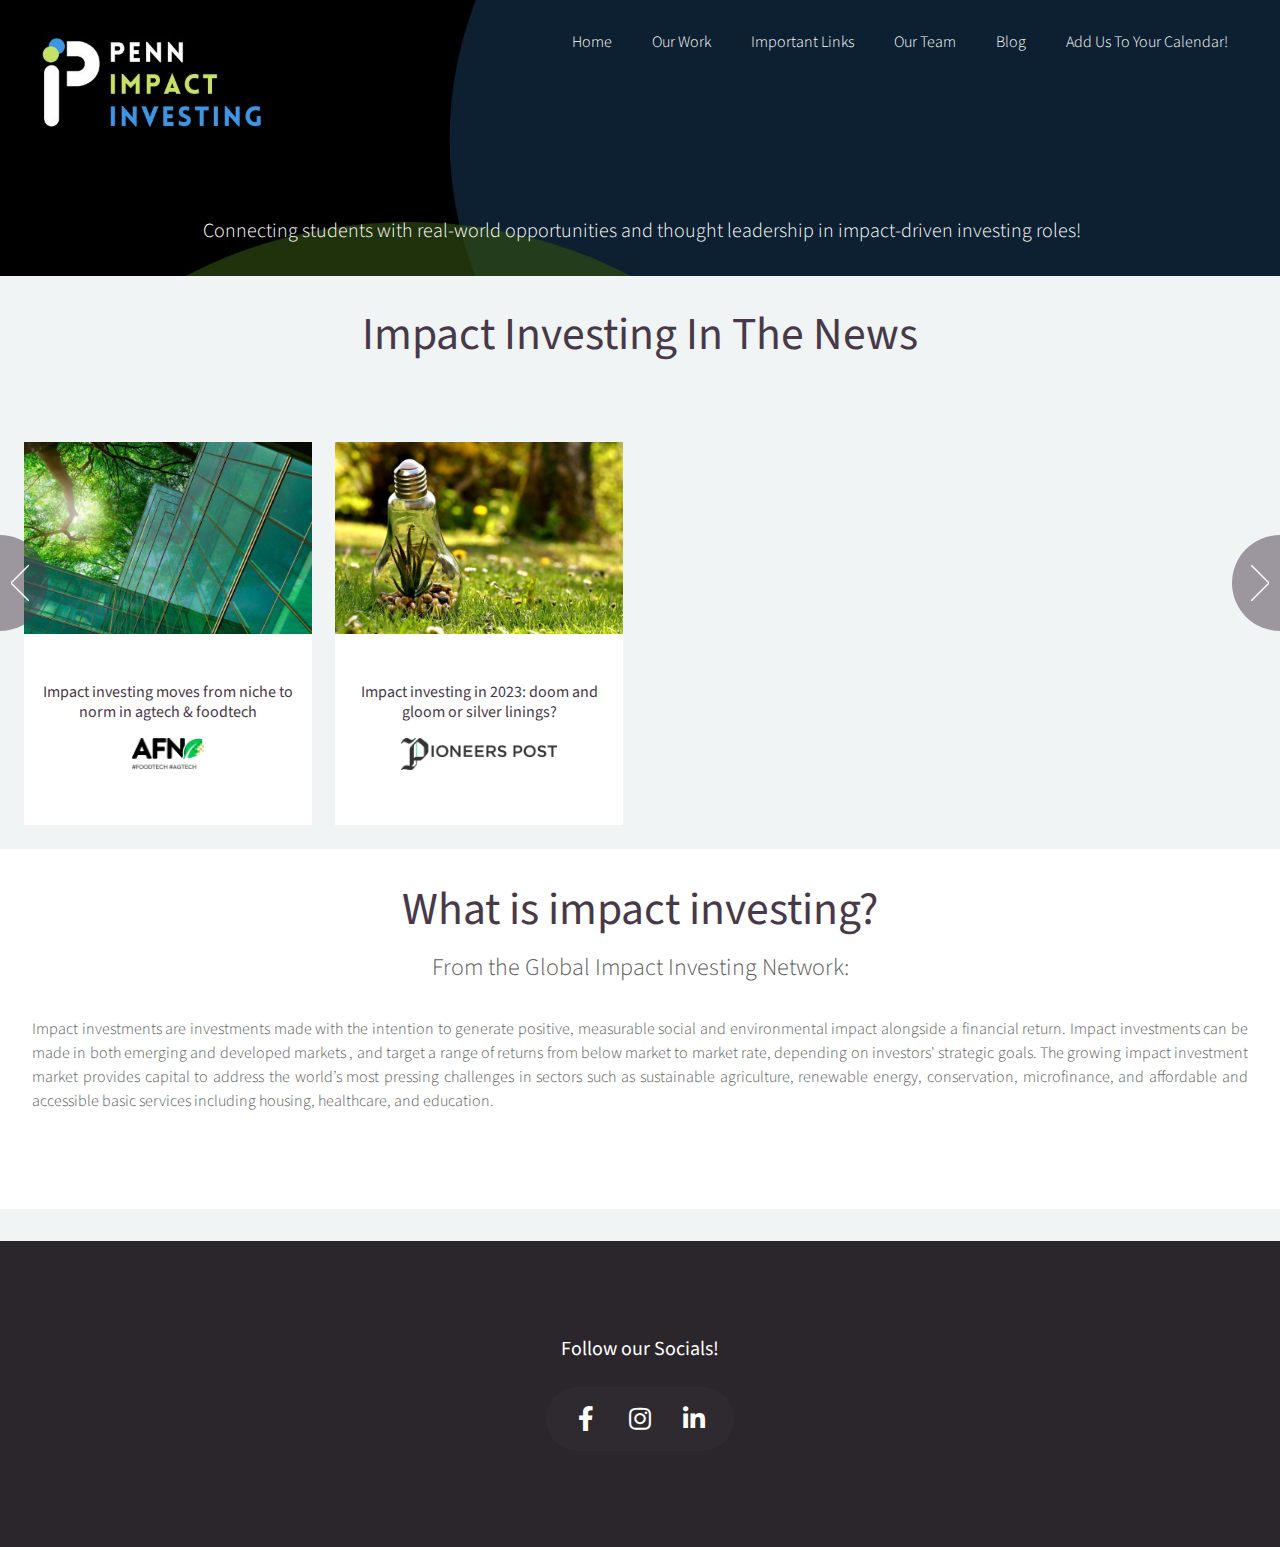
==== index.html @ 14248cf7 "Add files via upload" ====
<!DOCTYPE HTML>
<!--
	Helios by HTML5 UP
	html5up.net | @ajlkn
	Free for personal and commercial use under the CCA 3.0 license (html5up.net/license)
-->
<html>
	<head>
		<title>Helios by HTML5 UP</title>
		<meta charset="utf-8" />
		<meta name="viewport" content="width=device-width, initial-scale=1, user-scalable=no" />
		<link rel="stylesheet" href="assets/css/main.css" />
		<noscript><link rel="stylesheet" href="assets/css/noscript.css" /></noscript>
		<style>
		* {box-sizing:border-box}

/* Slideshow container */
.slideshow-container {
  max-width: 1000px;
  position: relative;
  margin: auto;
}

/* Hide the images by default */
.mySlides {
  display: none;
}

/* Next & previous buttons */
.prev{
	cursor: pointer;
  position: absolute;
  left: 60px;
  top: 50%;
  width: auto;
  margin-top: -22px;
  margin-left:-60px;
  padding: 16px;
  color: white;
  font-weight: bold;
  font-size: 18px;
  transition: 0.6s ease;
  border-radius: 0 3px 3px 0;
  user-select: none;

} 
.next {
  cursor: pointer;
  position: absolute;
  
  top: 50%;
  width: auto;
  margin-top: -22px;
  padding: 16px;
  color: white;
  font-weight: bold;
  font-size: 18px;
  transition: 0.6s ease;
  border-radius: 0 3px 3px 0;
  user-select: none;
}

/* Position the "next button" to the right */
.next {
  right: 0%;
  border-radius: 3px 0 0 3px;
}

/* On hover, add a black background color with a little bit see-through */
.prev:hover, .next:hover {
  background-color: rgba(0,0,0,0.8);
}

/* Caption text */
.text {
  color: #00FF00;
  font-size: 30px;
  padding: 8px 12px 10px;
  position: absolute;
  bottom: 8px;
  width: 100%;
  text-align: center;
}
.bgimage{
	background-image: url("paper.gif");
}

/* Number text (1/3 etc) */
.numbertext {
  color: #f2f2f2;
  font-size: 12px;
  padding: 8px 12px;
  position: absolute;
  top: 0;
}

/* The dots/bullets/indicators */
.dot {
  cursor: pointer;
  height: 15px;
  width: 15px;
  margin: 0 2px;
  background-color: #bbb;
  border-radius: 50%;
  display: inline-block;
  transition: background-color 0.6s ease;
}

.active, .dot:hover {
  background-color: #717171;
}

/* Fading animation */
.fade {
  animation-name: fade;
  animation-duration: 1.5s;
}

@keyframes fade {
  from {opacity: .4}
  to {opacity: 1}
}
		  </style>
		
	</head>
	<body class="indexpage is-preload">
		<div id="page-wrapper">

			<!-- Header -->
				<div id="header">
					<!-- Inner -->
						<div class="inner">
							<header>
								<h1><a href="index.html"><b style="color:white">&nbsp;</b></a></h1>
								<h1><a href="index.html"><b style="color:white">&nbsp;</b></a></h1>
								<p style="text-decoration:none;">Connecting students with real-world opportunities and thought leadership in impact-driven investing roles!</p>
							</header>
						</div>

					<!-- Nav -->
					<nav id="nav">
						<ul>
							<li><a href="index.html">Home</a></li>
					
							<li><a href="our-work.html">Our Work</a></li>
							<li><a href="important-links.html">Important Links</a></li>
							<li><a href="our-team.html">Our Team</a></li>
							<li><a href="blog.html">Blog</a></li>
							<li><a href="https://tinyurl.com/pii-calendar">Add Us To Your Calendar!</a></li>
						</ul>
					</nav>


				</div>

				  <!-- Carousel -->
				  <section>
					<header style="margin-top: 30px;margin-bottom: 10px;text-align:center;">
						<h2>
							Impact Investing In The News
						</h2>
					</header>
				</section>
				<section class="carousel">
					
					<div class="reel">

						<article style="">
							<a href="https://agfundernews.com/impact-investing-moves-from-niche-to-norm-in-agtech-foodtech" class="image featured"><img src="images/article1.jpg" alt="" style="width: 18em; " /></a>
							<header>
								<h4><a href="https://agfundernews.com/impact-investing-moves-from-niche-to-norm-in-agtech-foodtech">Impact investing moves from niche to norm in agtech & foodtech</a></h4>
							</header>
						
							<p><img src="images\AFNLogo_Black-1-300x135.png"alt="" style="height:2em;" ></p>
						</article>

						<article  style="">
							<a href="https://www.pioneerspost.com/news-views/20221208/impact-investing-2023-doom-and-gloom-or-silver-linings" class="image featured"><img src="images/article 2-1.jpg" alt="" style="width:  18em; "/></a>
							<header>
								<h4><a href="https://www.pioneerspost.com/news-views/20221208/impact-investing-2023-doom-and-gloom-or-silver-linings">Impact investing in 2023: doom and gloom or silver linings?</a></h4>
							</header>
							
							<p><img src="images\pp_logo_dark.png"alt="" style="height:2em;" ></p>
						</article>

						<article  style="">
							<a href="https://www.npr.org/2022/12/07/1141432421/impact-investing-part-2-can-money-meet-morals" class="image featured"><img src="images/article5-1.jpg" alt="" style="width:  18em;" /></a>
							<header>
								<h4><a href="https://www.npr.org/2022/12/07/1141432421/impact-investing-part-2-can-money-meet-morals">Impact investing, part 2: Can money meet morals?</a></h4>
							</header>
							
							<p><img src="images\NPR-logo.png"alt="" style="height:2em;" ></p>
							
						</article>

						<article  style="">
							<a href="https://www.fidelity.co.uk/markets-insights/investing-ideas/esg-investing-articles/how-to-have-a-greener-2023/" class="image featured"><img src="images/article3-1.jpg" alt="" style="width:  18em; "/></a>
							<header>
								<h4><a href="https://www.fidelity.co.uk/markets-insights/investing-ideas/esg-investing-articles/how-to-have-a-greener-2023/"><div style="height:41px">How to have a greener 2023</div></a></h4>
							</header>
							
							<p><img src="images\fidelity-international.png"alt="" style="height:2em;" ></p>
							
						</article>
						<article >
							<a href="https://www.theglobeandmail.com/business/careers/leadership/article-when-it-comes-to-social-impact-investing-trust-is-the-most-important/" class="image featured"><img src="images/article 4-1.jpg" alt="" style="width:  18em; " /></a>
							<header>
								<h4><a href="https://www.theglobeandmail.com/business/careers/leadership/article-when-it-comes-to-social-impact-investing-trust-is-the-most-important/">When it comes to social-impact investing, trust is the most important measure</a></h4>
							</header>
							<p>&nbsp;</p>
							<p><img src="images\2560px-The_Globe_and_Mail_(2019-10-31).png"alt="" style="height:1.75em; width: 13em" ></p>
						</article>
					</div>
				</section>

				  
				  <!-- The dots/circles 
				  <div style="text-align:center">
					<span class="dot" onclick="currentSlide(1)"></span>
					<span class="dot" onclick="currentSlide(2)"></span>
					<span class="dot" onclick="currentSlide(3)"></span>
				  </div>
				</section>

			-->


			<!-- Main -->
				<div class="wrapper style2">

					<article id="main" class="container special">
						<a href="#" class="image featured"><img src="images/DSC_0718.jpg" alt="" /></a>
						<section style="margin-bottom: 6em;">
						<header style="text-align:center;">
							<h2><a href="#">What is impact investing? </a></h2>
							<p style="margin-top:.5em; margin-bottom:0em;">
								From the Global Impact Investing Network:
							</p>
						</header>
					</section>
			
						
						<p>
							Impact investments are investments made with the intention to generate positive, measurable social and environmental impact alongside a financial return. Impact investments can be made in both emerging and developed markets
							, and target a range of returns from below market to market rate, depending on investors' strategic goals.
							The growing impact investment market provides capital to address the world’s most pressing challenges in sectors such as sustainable agriculture, renewable energy, conservation, microfinance, and affordable and accessible basic services including housing, healthcare, and education.
						</p>
				
					</article>

				</div>
			<!-- Footer -->
				<div id="footer">
					<div class="container">
			
						<div class="row">
							<div class="col-12">

								<!-- Contact -->
									<section class="contact">
										<header style="margin-bottom: 10px">
											<h3> Follow our Socials! </h3>
											</header>
										<ul class="icons">
										
											<li><a href="https://www.facebook.com/pennimpactinvesting" class="icon brands fa-facebook-f"><span class="label">Facebook</span></a></li>
											<li><a href="https://www.instagram.com/pennimpactinvesting/" class="icon brands fa-instagram"><span class="label">Instagram</span></a></li>
											<li><a href="https://www.linkedin.com/company/penn-impact-investing/about/" class="icon brands fa-linkedin-in"><span class="label">Linkedin</span></a></li>
										</ul>
									</section>

								
							</div>

						</div>
					</div>
				</div>

		</div>

		<!-- Scripts -->
			<script src="assets/js/jquery.min.js"></script>
			<script src="assets/js/jquery.dropotron.min.js"></script>
			<script src="assets/js/jquery.scrolly.min.js"></script>
			<script src="assets/js/jquery.scrollex.min.js"></script>
			<script src="assets/js/browser.min.js"></script>
			<script src="assets/js/breakpoints.min.js"></script>
			<script src="assets/js/util.js"></script>
			<script src="assets/js/main.js"></script>
			<script>
				let slideIndex= 1;
				showSlides(slideIndex);
				
				function plusSlides(n) {
				  showSlides(slideIndex += n);
				}
				
				function currentSlide(n) {
				  showSlides(slideIndex = n);
				}
				
				function showSlides(n) {
				  let i;
				  let slides = document.getElementsByClassName("mySlides");
				  let dots = document.getElementsByClassName("dot");
				  if (n > slides.length) {slideIndex = 1}    
				  if (n < 1) {slideIndex = slides.length}
				  for (i = 0; i < slides.length; i++) {
					slides[i].style.display = "none";  
				  }
				  for (i = 0; i < dots.length; i++) {
					dots[i].className = dots[i].className.replace(" active", "");
				  }
				  slides[slideIndex-1].style.display = "block";  
				  dots[slideIndex-1].className += " active";
				}
				
				function openPage(pageName,elmnt,color) {
				  var i, tabcontent, tablinks;
				  tabcontent = document.getElementsByClassName("tabcontent");
				  for (i = 0; i < tabcontent.length; i++) {
					tabcontent[i].style.display = "none";
				  }
				  tablinks = document.getElementsByClassName("tablink");
				  for (i = 0; i < tablinks.length; i++) {
					tablinks[i].style.backgroundColor = "";
				  }
				  document.getElementById(pageName).style.display = "block";
				  elmnt.style.backgroundColor = color;
				}
				
				// Get the element with id="defaultOpen" and click on it
				document.getElementById("defaultOpen").click();
				</script>

	</body>
</html>
---- assets/css/main.css ----
@import url("https://fonts.googleapis.com/css?family=Source+Sans+Pro:300,300italic,400,400italic,600");
@import url("fontawesome-all.min.css");

/*
	Helios by HTML5 UP
	html5up.net | @ajlkn
	Free for personal and commercial use under the CCA 3.0 license (html5up.net/license)
*/

html, body, div, span, applet, object,
iframe, h1, h2, h3, h4, h5, h6, p, blockquote,
pre, a, abbr, acronym, address, big, cite,
code, del, dfn, em, img, ins, kbd, q, s, samp,
small, strike, strong, sub, sup, tt, var, b,
u, i, center, dl, dt, dd, ol, ul, li, fieldset,
form, label, legend, table, caption, tbody,
tfoot, thead, tr, th, td, article, aside,
canvas, details, embed, figure, figcaption,
footer, header, hgroup, menu, nav, output, ruby,
section, summary, time, mark, audio, video {
	margin: 0;
	padding: 0;
	border: 0;
	font-size: 100%;
	font: inherit;
	vertical-align: baseline;}

article, aside, details, figcaption, figure,
footer, header, hgroup, menu, nav, section {
	display: block;}

body {
	line-height: 1;
}

ol, ul {
	list-style: none;
}

blockquote, q {
	quotes: none;
}

	blockquote:before, blockquote:after, q:before, q:after {
		content: '';
		content: none;
	}

table {
	border-collapse: collapse;
	border-spacing: 0;
}

body {
	-webkit-text-size-adjust: none;
}

mark {
	background-color: transparent;
	color: inherit;
}

input::-moz-focus-inner {
	border: 0;
	padding: 0;
}

input, select, textarea {
	-moz-appearance: none;
	-webkit-appearance: none;
	-ms-appearance: none;
	appearance: none;
}

/* Basic */

	html {
		box-sizing: border-box;
	}

	*, *:before, *:after {
		box-sizing: inherit;
	}

	body {
		background: #f0f4f4;
		color: #5b5b5b;
		font-size: 15pt;
		line-height: 1.85em;
		font-family: 'Source Sans Pro', sans-serif;
		font-weight: 300;
	}

		body.is-preload *, body.is-preload *:before, body.is-preload *:after {
			-moz-animation: none !important;
			-webkit-animation: none !important;
			-ms-animation: none !important;
			animation: none !important;
			-moz-transition: none !important;
			-webkit-transition: none !important;
			-ms-transition: none !important;
			transition: none !important;
		}

	input, textarea, select {
		font-size: 15pt;
		line-height: 1.85em;
		font-family: 'Source Sans Pro', sans-serif;
		font-weight: 300;
	}

	h1, h2, h3, h4, h5, h6 {
		font-weight: 400;
		color: #483949;
		line-height: 1.25em;
	}

	h1 a, h2 a, h3 a, h4 a, h5 a, h6 a {
		color: inherit;
		text-decoration: none;
		border-bottom-color: transparent;
	}

	h1 strong, h2 strong, h3 strong, h4 strong, h5 strong, h6 strong {
		font-weight: 600;
	}

	h2 {
		font-size: 2.85em;
	}

	h3 {
		font-size: 1.25em;
	}

	h4 {
		font-size: 1em;
		margin: 0 0 0.25em 0;
	}

	strong, b {
		font-weight: 400;
		color: #483949;
	}

	em, i {
		font-style: italic;
	}

	a {
		color: inherit;
		border-bottom: solid 1px rgba(128, 128, 128, 0.15);
		text-decoration: none;
		-moz-transition: background-color 0.35s ease-in-out, color 0.35s ease-in-out, border-bottom-color 0.35s ease-in-out;
		-webkit-transition: background-color 0.35s ease-in-out, color 0.35s ease-in-out, border-bottom-color 0.35s ease-in-out;
		-ms-transition: background-color 0.35s ease-in-out, color 0.35s ease-in-out, border-bottom-color 0.35s ease-in-out;
		transition: background-color 0.35s ease-in-out, color 0.35s ease-in-out, border-bottom-color 0.35s ease-in-out;
	}

		a:hover {
			color: #ef8376;
			border-bottom-color: transparent;
		}

	sub {
		position: relative;
		top: 0.5em;
		font-size: 0.8em;
	}

	sup {
		position: relative;
		top: -0.5em;
		font-size: 0.8em;
	}

	blockquote {
		border-left: solid 0.5em #ddd;
		padding: 1em 0 1em 2em;
		font-style: italic;
	}

	p, ul, ol, dl, table {
		margin-bottom: 1em;
	}

	p {
		text-align: justify;
	}

	br.clear {
		clear: both;
	}

	hr {
		position: relative;
		display: block;
		border: 0;
		top: 4.5em;
		margin-bottom: 9em;
		height: 6px;
		border-top: solid 1px rgba(128, 128, 128, 0.2);
		border-bottom: solid 1px rgba(128, 128, 128, 0.2);
	}

		hr:before, hr:after {
			content: '';
			position: absolute;
			top: -8px;
			display: block;
			width: 1px;
			height: 21px;
			background: rgba(128, 128, 128, 0.2);
		}

		hr:before {
			left: -1px;
		}

		hr:after {
			right: -1px;
		}

	.timestamp {
		color: rgba(128, 128, 128, 0.75);
		font-size: 0.8em;
	}

/* Container */

	.container {
		margin: 0 auto;
		max-width: 100%;
		width: 1400px;
	}

		@media screen and (max-width: 1680px) {

			.container {
				width: 1200px;
			}

		}

		@media screen and (max-width: 1280px) {

			.container {
				width: 100%;
			}

		}

		@media screen and (max-width: 960px) {

			.container {
				width: 100%;
			}

		}

		@media screen and (max-width: 840px) {

			.container {
				width: 100%;
			}

		}

		@media screen and (max-width: 736px) {

			.container {
				width: 100%;
			}

		}

/* Row */

	.row {
		display: flex;
		flex-wrap: wrap;
		box-sizing: border-box;
		align-items: stretch;
	}

		.row > * {
			box-sizing: border-box;
		}

		.row.gtr-uniform > * > :last-child {
			margin-bottom: 0;
		}

		.row.aln-left {
			justify-content: flex-start;
		}

		.row.aln-center {
			justify-content: center;
		}

		.row.aln-right {
			justify-content: flex-end;
		}

		.row.aln-top {
			align-items: flex-start;
		}

		.row.aln-middle {
			align-items: center;
		}

		.row.aln-bottom {
			align-items: flex-end;
		}

		.row > .imp {
			order: -1;
		}

		.row > .col-1 {
			width: 8.33333%;
		}

		.row > .off-1 {
			margin-left: 8.33333%;
		}

		.row > .col-2 {
			width: 16.66667%;
		}

		.row > .off-2 {
			margin-left: 16.66667%;
		}

		.row > .col-3 {
			width: 25%;
		}

		.row > .off-3 {
			margin-left: 25%;
		}

		.row > .col-4 {
			width: 33.33333%;
		}

		.row > .off-4 {
			margin-left: 33.33333%;
		}

		.row > .col-5 {
			width: 41.66667%;
		}

		.row > .off-5 {
			margin-left: 41.66667%;
		}

		.row > .col-6 {
			width: 50%;
		}

		.row > .off-6 {
			margin-left: 50%;
		}

		.row > .col-7 {
			width: 58.33333%;
		}

		.row > .off-7 {
			margin-left: 58.33333%;
		}

		.row > .col-8 {
			width: 66.66667%;
		}

		.row > .off-8 {
			margin-left: 66.66667%;
		}

		.row > .col-9 {
			width: 75%;
		}

		.row > .off-9 {
			margin-left: 75%;
		}

		.row > .col-10 {
			width: 83.33333%;
		}

		.row > .off-10 {
			margin-left: 83.33333%;
		}

		.row > .col-11 {
			width: 91.66667%;
		}

		.row > .off-11 {
			margin-left: 91.66667%;
		}

		.row > .col-12 {
			width: 100%;
		}

		.row > .off-12 {
			margin-left: 100%;
		}

		.row.gtr-0 {
			margin-top: 0px;
			margin-left: 0px;
		}

			.row.gtr-0 > * {
				padding: 0px 0 0 0px;
			}

			.row.gtr-0.gtr-uniform {
				margin-top: 0px;
			}

				.row.gtr-0.gtr-uniform > * {
					padding-top: 0px;
				}

		.row.gtr-25 {
			margin-top: -10px;
			margin-left: -10px;
		}

			.row.gtr-25 > * {
				padding: 10px 0 0 10px;
			}

			.row.gtr-25.gtr-uniform {
				margin-top: -10px;
			}

				.row.gtr-25.gtr-uniform > * {
					padding-top: 10px;
				}

		.row.gtr-50 {
			margin-top: -20px;
			margin-left: -20px;
		}

			.row.gtr-50 > * {
				padding: 20px 0 0 20px;
			}

			.row.gtr-50.gtr-uniform {
				margin-top: -20px;
			}

				.row.gtr-50.gtr-uniform > * {
					padding-top: 20px;
				}

		.row {
			margin-top: -40px;
			margin-left: -40px;
		}

			.row > * {
				padding: 40px 0 0 40px;
			}

			.row.gtr-uniform {
				margin-top: -40px;
			}

				.row.gtr-uniform > * {
					padding-top: 40px;
				}

		.row.gtr-150 {
			margin-top: -60px;
			margin-left: -60px;
		}

			.row.gtr-150 > * {
				padding: 60px 0 0 60px;
			}

			.row.gtr-150.gtr-uniform {
				margin-top: -60px;
			}

				.row.gtr-150.gtr-uniform > * {
					padding-top: 60px;
				}

		.row.gtr-200 {
			margin-top: -80px;
			margin-left: -80px;
		}

			.row.gtr-200 > * {
				padding: 80px 0 0 80px;
			}

			.row.gtr-200.gtr-uniform {
				margin-top: -80px;
			}

				.row.gtr-200.gtr-uniform > * {
					padding-top: 80px;
				}

		@media screen and (max-width: 1680px) {

			.row {
				display: flex;
				flex-wrap: wrap;
				box-sizing: border-box;
				align-items: stretch;
			}

				.row > * {
					box-sizing: border-box;
				}

				.row.gtr-uniform > * > :last-child {
					margin-bottom: 0;
				}

				.row.aln-left {
					justify-content: flex-start;
				}

				.row.aln-center {
					justify-content: center;
				}

				.row.aln-right {
					justify-content: flex-end;
				}

				.row.aln-top {
					align-items: flex-start;
				}

				.row.aln-middle {
					align-items: center;
				}

				.row.aln-bottom {
					align-items: flex-end;
				}

				.row > .imp-wide {
					order: -1;
				}

				.row > .col-1-wide {
					width: 8.33333%;
				}

				.row > .off-1-wide {
					margin-left: 8.33333%;
				}

				.row > .col-2-wide {
					width: 16.66667%;
				}

				.row > .off-2-wide {
					margin-left: 16.66667%;
				}

				.row > .col-3-wide {
					width: 25%;
				}

				.row > .off-3-wide {
					margin-left: 25%;
				}

				.row > .col-4-wide {
					width: 33.33333%;
				}

				.row > .off-4-wide {
					margin-left: 33.33333%;
				}

				.row > .col-5-wide {
					width: 41.66667%;
				}

				.row > .off-5-wide {
					margin-left: 41.66667%;
				}

				.row > .col-6-wide {
					width: 50%;
				}

				.row > .off-6-wide {
					margin-left: 50%;
				}

				.row > .col-7-wide {
					width: 58.33333%;
				}

				.row > .off-7-wide {
					margin-left: 58.33333%;
				}

				.row > .col-8-wide {
					width: 66.66667%;
				}

				.row > .off-8-wide {
					margin-left: 66.66667%;
				}

				.row > .col-9-wide {
					width: 75%;
				}

				.row > .off-9-wide {
					margin-left: 75%;
				}

				.row > .col-10-wide {
					width: 83.33333%;
				}

				.row > .off-10-wide {
					margin-left: 83.33333%;
				}

				.row > .col-11-wide {
					width: 91.66667%;
				}

				.row > .off-11-wide {
					margin-left: 91.66667%;
				}

				.row > .col-12-wide {
					width: 100%;
				}

				.row > .off-12-wide {
					margin-left: 100%;
				}

				.row.gtr-0 {
					margin-top: 0px;
					margin-left: 0px;
				}

					.row.gtr-0 > * {
						padding: 0px 0 0 0px;
					}

					.row.gtr-0.gtr-uniform {
						margin-top: 0px;
					}

						.row.gtr-0.gtr-uniform > * {
							padding-top: 0px;
						}

				.row.gtr-25 {
					margin-top: -10px;
					margin-left: -10px;
				}

					.row.gtr-25 > * {
						padding: 10px 0 0 10px;
					}

					.row.gtr-25.gtr-uniform {
						margin-top: -10px;
					}

						.row.gtr-25.gtr-uniform > * {
							padding-top: 10px;
						}

				.row.gtr-50 {
					margin-top: -20px;
					margin-left: -20px;
				}

					.row.gtr-50 > * {
						padding: 20px 0 0 20px;
					}

					.row.gtr-50.gtr-uniform {
						margin-top: -20px;
					}

						.row.gtr-50.gtr-uniform > * {
							padding-top: 20px;
						}

				.row {
					margin-top: -40px;
					margin-left: -40px;
				}

					.row > * {
						padding: 40px 0 0 40px;
					}

					.row.gtr-uniform {
						margin-top: -40px;
					}

						.row.gtr-uniform > * {
							padding-top: 40px;
						}

				.row.gtr-150 {
					margin-top: -60px;
					margin-left: -60px;
				}

					.row.gtr-150 > * {
						padding: 60px 0 0 60px;
					}

					.row.gtr-150.gtr-uniform {
						margin-top: -60px;
					}

						.row.gtr-150.gtr-uniform > * {
							padding-top: 60px;
						}

				.row.gtr-200 {
					margin-top: -80px;
					margin-left: -80px;
				}

					.row.gtr-200 > * {
						padding: 80px 0 0 80px;
					}

					.row.gtr-200.gtr-uniform {
						margin-top: -80px;
					}

						.row.gtr-200.gtr-uniform > * {
							padding-top: 80px;
						}

		}

		@media screen and (max-width: 1280px) {

			.row {
				display: flex;
				flex-wrap: wrap;
				box-sizing: border-box;
				align-items: stretch;
			}

				.row > * {
					box-sizing: border-box;
				}

				.row.gtr-uniform > * > :last-child {
					margin-bottom: 0;
				}

				.row.aln-left {
					justify-content: flex-start;
				}

				.row.aln-center {
					justify-content: center;
				}

				.row.aln-right {
					justify-content: flex-end;
				}

				.row.aln-top {
					align-items: flex-start;
				}

				.row.aln-middle {
					align-items: center;
				}

				.row.aln-bottom {
					align-items: flex-end;
				}

				.row > .imp-normal {
					order: -1;
				}

				.row > .col-1-normal {
					width: 8.33333%;
				}

				.row > .off-1-normal {
					margin-left: 8.33333%;
				}

				.row > .col-2-normal {
					width: 16.66667%;
				}

				.row > .off-2-normal {
					margin-left: 16.66667%;
				}

				.row > .col-3-normal {
					width: 25%;
				}

				.row > .off-3-normal {
					margin-left: 25%;
				}

				.row > .col-4-normal {
					width: 33.33333%;
				}

				.row > .off-4-normal {
					margin-left: 33.33333%;
				}

				.row > .col-5-normal {
					width: 41.66667%;
				}

				.row > .off-5-normal {
					margin-left: 41.66667%;
				}

				.row > .col-6-normal {
					width: 50%;
				}

				.row > .off-6-normal {
					margin-left: 50%;
				}

				.row > .col-7-normal {
					width: 58.33333%;
				}

				.row > .off-7-normal {
					margin-left: 58.33333%;
				}

				.row > .col-8-normal {
					width: 66.66667%;
				}

				.row > .off-8-normal {
					margin-left: 66.66667%;
				}

				.row > .col-9-normal {
					width: 75%;
				}

				.row > .off-9-normal {
					margin-left: 75%;
				}

				.row > .col-10-normal {
					width: 83.33333%;
				}

				.row > .off-10-normal {
					margin-left: 83.33333%;
				}

				.row > .col-11-normal {
					width: 91.66667%;
				}

				.row > .off-11-normal {
					margin-left: 91.66667%;
				}

				.row > .col-12-normal {
					width: 100%;
				}

				.row > .off-12-normal {
					margin-left: 100%;
				}

				.row.gtr-0 {
					margin-top: 0px;
					margin-left: 0px;
				}

					.row.gtr-0 > * {
						padding: 0px 0 0 0px;
					}

					.row.gtr-0.gtr-uniform {
						margin-top: 0px;
					}

						.row.gtr-0.gtr-uniform > * {
							padding-top: 0px;
						}

				.row.gtr-25 {
					margin-top: -9px;
					margin-left: -9px;
				}

					.row.gtr-25 > * {
						padding: 9px 0 0 9px;
					}

					.row.gtr-25.gtr-uniform {
						margin-top: -9px;
					}

						.row.gtr-25.gtr-uniform > * {
							padding-top: 9px;
						}

				.row.gtr-50 {
					margin-top: -18px;
					margin-left: -18px;
				}

					.row.gtr-50 > * {
						padding: 18px 0 0 18px;
					}

					.row.gtr-50.gtr-uniform {
						margin-top: -18px;
					}

						.row.gtr-50.gtr-uniform > * {
							padding-top: 18px;
						}

				.row {
					margin-top: -36px;
					margin-left: -36px;
				}

					.row > * {
						padding: 36px 0 0 36px;
					}

					.row.gtr-uniform {
						margin-top: -36px;
					}

						.row.gtr-uniform > * {
							padding-top: 36px;
						}

				.row.gtr-150 {
					margin-top: -54px;
					margin-left: -54px;
				}

					.row.gtr-150 > * {
						padding: 54px 0 0 54px;
					}

					.row.gtr-150.gtr-uniform {
						margin-top: -54px;
					}

						.row.gtr-150.gtr-uniform > * {
							padding-top: 54px;
						}

				.row.gtr-200 {
					margin-top: -72px;
					margin-left: -72px;
				}

					.row.gtr-200 > * {
						padding: 72px 0 0 72px;
					}

					.row.gtr-200.gtr-uniform {
						margin-top: -72px;
					}

						.row.gtr-200.gtr-uniform > * {
							padding-top: 72px;
						}

		}

		@media screen and (max-width: 960px) {

			.row {
				display: flex;
				flex-wrap: wrap;
				box-sizing: border-box;
				align-items: stretch;
			}

				.row > * {
					box-sizing: border-box;
				}

				.row.gtr-uniform > * > :last-child {
					margin-bottom: 0;
				}

				.row.aln-left {
					justify-content: flex-start;
				}

				.row.aln-center {
					justify-content: center;
				}

				.row.aln-right {
					justify-content: flex-end;
				}

				.row.aln-top {
					align-items: flex-start;
				}

				.row.aln-middle {
					align-items: center;
				}

				.row.aln-bottom {
					align-items: flex-end;
				}

				.row > .imp-narrow {
					order: -1;
				}

				.row > .col-1-narrow {
					width: 8.33333%;
				}

				.row > .off-1-narrow {
					margin-left: 8.33333%;
				}

				.row > .col-2-narrow {
					width: 16.66667%;
				}

				.row > .off-2-narrow {
					margin-left: 16.66667%;
				}

				.row > .col-3-narrow {
					width: 25%;
				}

				.row > .off-3-narrow {
					margin-left: 25%;
				}

				.row > .col-4-narrow {
					width: 33.33333%;
				}

				.row > .off-4-narrow {
					margin-left: 33.33333%;
				}

				.row > .col-5-narrow {
					width: 41.66667%;
				}

				.row > .off-5-narrow {
					margin-left: 41.66667%;
				}

				.row > .col-6-narrow {
					width: 50%;
				}

				.row > .off-6-narrow {
					margin-left: 50%;
				}

				.row > .col-7-narrow {
					width: 58.33333%;
				}

				.row > .off-7-narrow {
					margin-left: 58.33333%;
				}

				.row > .col-8-narrow {
					width: 66.66667%;
				}

				.row > .off-8-narrow {
					margin-left: 66.66667%;
				}

				.row > .col-9-narrow {
					width: 75%;
				}

				.row > .off-9-narrow {
					margin-left: 75%;
				}

				.row > .col-10-narrow {
					width: 83.33333%;
				}

				.row > .off-10-narrow {
					margin-left: 83.33333%;
				}

				.row > .col-11-narrow {
					width: 91.66667%;
				}

				.row > .off-11-narrow {
					margin-left: 91.66667%;
				}

				.row > .col-12-narrow {
					width: 100%;
				}

				.row > .off-12-narrow {
					margin-left: 100%;
				}

				.row.gtr-0 {
					margin-top: 0px;
					margin-left: 0px;
				}

					.row.gtr-0 > * {
						padding: 0px 0 0 0px;
					}

					.row.gtr-0.gtr-uniform {
						margin-top: 0px;
					}

						.row.gtr-0.gtr-uniform > * {
							padding-top: 0px;
						}

				.row.gtr-25 {
					margin-top: -8px;
					margin-left: -8px;
				}

					.row.gtr-25 > * {
						padding: 8px 0 0 8px;
					}

					.row.gtr-25.gtr-uniform {
						margin-top: -8px;
					}

						.row.gtr-25.gtr-uniform > * {
							padding-top: 8px;
						}

				.row.gtr-50 {
					margin-top: -16px;
					margin-left: -16px;
				}

					.row.gtr-50 > * {
						padding: 16px 0 0 16px;
					}

					.row.gtr-50.gtr-uniform {
						margin-top: -16px;
					}

						.row.gtr-50.gtr-uniform > * {
							padding-top: 16px;
						}

				.row {
					margin-top: -32px;
					margin-left: -32px;
				}

					.row > * {
						padding: 32px 0 0 32px;
					}

					.row.gtr-uniform {
						margin-top: -32px;
					}

						.row.gtr-uniform > * {
							padding-top: 32px;
						}

				.row.gtr-150 {
					margin-top: -48px;
					margin-left: -48px;
				}

					.row.gtr-150 > * {
						padding: 48px 0 0 48px;
					}

					.row.gtr-150.gtr-uniform {
						margin-top: -48px;
					}

						.row.gtr-150.gtr-uniform > * {
							padding-top: 48px;
						}

				.row.gtr-200 {
					margin-top: -64px;
					margin-left: -64px;
				}

					.row.gtr-200 > * {
						padding: 64px 0 0 64px;
					}

					.row.gtr-200.gtr-uniform {
						margin-top: -64px;
					}

						.row.gtr-200.gtr-uniform > * {
							padding-top: 64px;
						}

		}

		@media screen and (max-width: 840px) {

			.row {
				display: flex;
				flex-wrap: wrap;
				box-sizing: border-box;
				align-items: stretch;
			}

				.row > * {
					box-sizing: border-box;
				}

				.row.gtr-uniform > * > :last-child {
					margin-bottom: 0;
				}

				.row.aln-left {
					justify-content: flex-start;
				}

				.row.aln-center {
					justify-content: center;
				}

				.row.aln-right {
					justify-content: flex-end;
				}

				.row.aln-top {
					align-items: flex-start;
				}

				.row.aln-middle {
					align-items: center;
				}

				.row.aln-bottom {
					align-items: flex-end;
				}

				.row > .imp-narrower {
					order: -1;
				}

				.row > .col-1-narrower {
					width: 8.33333%;
				}

				.row > .off-1-narrower {
					margin-left: 8.33333%;
				}

				.row > .col-2-narrower {
					width: 16.66667%;
				}

				.row > .off-2-narrower {
					margin-left: 16.66667%;
				}

				.row > .col-3-narrower {
					width: 25%;
				}

				.row > .off-3-narrower {
					margin-left: 25%;
				}

				.row > .col-4-narrower {
					width: 33.33333%;
				}

				.row > .off-4-narrower {
					margin-left: 33.33333%;
				}

				.row > .col-5-narrower {
					width: 41.66667%;
				}

				.row > .off-5-narrower {
					margin-left: 41.66667%;
				}

				.row > .col-6-narrower {
					width: 50%;
				}

				.row > .off-6-narrower {
					margin-left: 50%;
				}

				.row > .col-7-narrower {
					width: 58.33333%;
				}

				.row > .off-7-narrower {
					margin-left: 58.33333%;
				}

				.row > .col-8-narrower {
					width: 66.66667%;
				}

				.row > .off-8-narrower {
					margin-left: 66.66667%;
				}

				.row > .col-9-narrower {
					width: 75%;
				}

				.row > .off-9-narrower {
					margin-left: 75%;
				}

				.row > .col-10-narrower {
					width: 83.33333%;
				}

				.row > .off-10-narrower {
					margin-left: 83.33333%;
				}

				.row > .col-11-narrower {
					width: 91.66667%;
				}

				.row > .off-11-narrower {
					margin-left: 91.66667%;
				}

				.row > .col-12-narrower {
					width: 100%;
				}

				.row > .off-12-narrower {
					margin-left: 100%;
				}

				.row.gtr-0 {
					margin-top: 0px;
					margin-left: 0px;
				}

					.row.gtr-0 > * {
						padding: 0px 0 0 0px;
					}

					.row.gtr-0.gtr-uniform {
						margin-top: 0px;
					}

						.row.gtr-0.gtr-uniform > * {
							padding-top: 0px;
						}

				.row.gtr-25 {
					margin-top: -8px;
					margin-left: -8px;
				}

					.row.gtr-25 > * {
						padding: 8px 0 0 8px;
					}

					.row.gtr-25.gtr-uniform {
						margin-top: -8px;
					}

						.row.gtr-25.gtr-uniform > * {
							padding-top: 8px;
						}

				.row.gtr-50 {
					margin-top: -16px;
					margin-left: -16px;
				}

					.row.gtr-50 > * {
						padding: 16px 0 0 16px;
					}

					.row.gtr-50.gtr-uniform {
						margin-top: -16px;
					}

						.row.gtr-50.gtr-uniform > * {
							padding-top: 16px;
						}

				.row {
					margin-top: -32px;
					margin-left: -32px;
				}

					.row > * {
						padding: 32px 0 0 32px;
					}

					.row.gtr-uniform {
						margin-top: -32px;
					}

						.row.gtr-uniform > * {
							padding-top: 32px;
						}

				.row.gtr-150 {
					margin-top: -48px;
					margin-left: -48px;
				}

					.row.gtr-150 > * {
						padding: 48px 0 0 48px;
					}

					.row.gtr-150.gtr-uniform {
						margin-top: -48px;
					}

						.row.gtr-150.gtr-uniform > * {
							padding-top: 48px;
						}

				.row.gtr-200 {
					margin-top: -64px;
					margin-left: -64px;
				}

					.row.gtr-200 > * {
						padding: 64px 0 0 64px;
					}

					.row.gtr-200.gtr-uniform {
						margin-top: -64px;
					}

						.row.gtr-200.gtr-uniform > * {
							padding-top: 64px;
						}

		}

		@media screen and (max-width: 736px) {

			.row {
				display: flex;
				flex-wrap: wrap;
				box-sizing: border-box;
				align-items: stretch;
			}

				.row > * {
					box-sizing: border-box;
				}

				.row.gtr-uniform > * > :last-child {
					margin-bottom: 0;
				}

				.row.aln-left {
					justify-content: flex-start;
				}

				.row.aln-center {
					justify-content: center;
				}

				.row.aln-right {
					justify-content: flex-end;
				}

				.row.aln-top {
					align-items: flex-start;
				}

				.row.aln-middle {
					align-items: center;
				}

				.row.aln-bottom {
					align-items: flex-end;
				}

				.row > .imp-mobile {
					order: -1;
				}

				.row > .col-1-mobile {
					width: 8.33333%;
				}

				.row > .off-1-mobile {
					margin-left: 8.33333%;
				}

				.row > .col-2-mobile {
					width: 16.66667%;
				}

				.row > .off-2-mobile {
					margin-left: 16.66667%;
				}

				.row > .col-3-mobile {
					width: 25%;
				}

				.row > .off-3-mobile {
					margin-left: 25%;
				}

				.row > .col-4-mobile {
					width: 33.33333%;
				}

				.row > .off-4-mobile {
					margin-left: 33.33333%;
				}

				.row > .col-5-mobile {
					width: 41.66667%;
				}

				.row > .off-5-mobile {
					margin-left: 41.66667%;
				}

				.row > .col-6-mobile {
					width: 50%;
				}

				.row > .off-6-mobile {
					margin-left: 50%;
				}

				.row > .col-7-mobile {
					width: 58.33333%;
				}

				.row > .off-7-mobile {
					margin-left: 58.33333%;
				}

				.row > .col-8-mobile {
					width: 66.66667%;
				}

				.row > .off-8-mobile {
					margin-left: 66.66667%;
				}

				.row > .col-9-mobile {
					width: 75%;
				}

				.row > .off-9-mobile {
					margin-left: 75%;
				}

				.row > .col-10-mobile {
					width: 83.33333%;
				}

				.row > .off-10-mobile {
					margin-left: 83.33333%;
				}

				.row > .col-11-mobile {
					width: 91.66667%;
				}

				.row > .off-11-mobile {
					margin-left: 91.66667%;
				}

				.row > .col-12-mobile {
					width: 100%;
				}

				.row > .off-12-mobile {
					margin-left: 100%;
				}

				.row.gtr-0 {
					margin-top: 0px;
					margin-left: 0px;
				}

					.row.gtr-0 > * {
						padding: 0px 0 0 0px;
					}

					.row.gtr-0.gtr-uniform {
						margin-top: 0px;
					}

						.row.gtr-0.gtr-uniform > * {
							padding-top: 0px;
						}

				.row.gtr-25 {
					margin-top: -5px;
					margin-left: -5px;
				}

					.row.gtr-25 > * {
						padding: 5px 0 0 5px;
					}

					.row.gtr-25.gtr-uniform {
						margin-top: -5px;
					}

						.row.gtr-25.gtr-uniform > * {
							padding-top: 5px;
						}

				.row.gtr-50 {
					margin-top: -10px;
					margin-left: -10px;
				}

					.row.gtr-50 > * {
						padding: 10px 0 0 10px;
					}

					.row.gtr-50.gtr-uniform {
						margin-top: -10px;
					}

						.row.gtr-50.gtr-uniform > * {
							padding-top: 10px;
						}

				.row {
					margin-top: -20px;
					margin-left: -20px;
				}

					.row > * {
						padding: 20px 0 0 20px;
					}

					.row.gtr-uniform {
						margin-top: -20px;
					}

						.row.gtr-uniform > * {
							padding-top: 20px;
						}

				.row.gtr-150 {
					margin-top: -30px;
					margin-left: -30px;
				}

					.row.gtr-150 > * {
						padding: 30px 0 0 30px;
					}

					.row.gtr-150.gtr-uniform {
						margin-top: -30px;
					}

						.row.gtr-150.gtr-uniform > * {
							padding-top: 30px;
						}

				.row.gtr-200 {
					margin-top: -40px;
					margin-left: -40px;
				}

					.row.gtr-200 > * {
						padding: 40px 0 0 40px;
					}

					.row.gtr-200.gtr-uniform {
						margin-top: -40px;
					}

						.row.gtr-200.gtr-uniform > * {
							padding-top: 40px;
						}

		}

/* Sections/Article */

	section, article {
		margin-bottom: 3em;
	}

		section > :last-child, section:last-child, article > :last-child, article:last-child {
			margin-bottom: 0;
		}

		section.special > header, section.special > footer, article.special > header, article.special > footer {
			text-align: center;
		}

	.row > section, .row > article {
		margin-bottom: 0;
	}

	header {
		margin: 0 0 1em 0;
		height: 40px !important;
	}

		header > p {
			display: block;
			font-size: 1.5em;
			margin: 1em 0 2em 0;
			line-height: 1.5em;
			text-align: inherit;
		}

	footer {
		margin: 2.5em 0 0 0;
	}

/* Image */

	.image {
		position: relative;
		display: inline-block;
		border: 0;
		outline: 0;
	}

		.image img {
			display: block;
			width: 100%;
		}

		.image.fit {
			display: block;
			width: 100%;
		}

		.image.featured {
			display: block;
			width: 100%;
			margin: 0 0 0 0;
		}

		.image.left {
			float: left;
			margin: 0 2em 2em 0;
		}

		.image.centered {
			display: block;
			margin: 0 0 2em 0;
		}

			.image.centered img {
				margin: 0 auto;
				width: auto;
			}

/* List */

	ul {
		list-style: disc;
		padding-left: 32.5em;
	}

		ul li {
			padding-left: 0.5em;
		}

	ol {
		list-style: decimal;
		padding-left: 1.25em;
	}

		ol li {
			padding-left: 0.25em;
		}

/* Actions */

	ul.actions {
		margin: 3em 0 0 0;
		list-style: none;
		padding-left: 0;
	}

		form ul.actions {
			margin-top: 0;
		}

		ul.actions li {
			display: inline-block;
			margin: 0 0.75em 0 0.75em;
			padding-left: 0;
		}

			ul.actions li:first-child {
				margin-left: 0;
			}

			ul.actions li:last-child {
				margin-right: 0;
			}

/* Divided */

	ul.divided {
		list-style: none;
		padding-left: 0;
	}

		ul.divided li {
			border-top: solid 1px rgba(128, 128, 128, 0.2);
			padding-top: 1.5em;
			margin-top: 1.5em;
			padding-left: 0;
		}

			ul.divided li:first-child {
				border-top: 0;
				padding-top: 0;
				margin-top: 0;
			}

/* Menu */

	ul.menu {
		height: 1em;
		line-height: 1em;
		list-style: none;
		padding-left: 0;
	}

		ul.menu li {
			display: inline-block;
			border-left: solid 1px rgba(128, 128, 128, 0.2);
			padding-left: 1.25em;
			margin-left: 1.25em;
		}

			ul.menu li:first-child {
				border-left: 0;
				padding-left: 0;
				margin-left: 0;
			}

/* Icons */

	ul.icons {
		position: relative;
		background: rgba(128, 128, 128, 0.05);
		border-radius: 4em;
		display: inline-block;
		padding: 0.35em 0.75em 0.35em 0.75em;
		font-size: 1.25em;
		cursor: default;
		list-style: none;
	}

		ul.icons li {
			display: inline-block;
			padding-left: 0;
		}

			ul.icons li a {
				display: inline-block;
				background: none;
				width: 2.5em;
				height: 2.5em;
				line-height: 2.5em;
				text-align: center;
				border-radius: 100%;
				border: 0;
				color: inherit;
			}

				ul.icons li a:hover {
					color: #ef8376;
				}

/* Form */

	form label {
		display: block;
		font-weight: 400;
		color: #483949;
		margin: 0 0 1em 0;
	}

	form input[type="text"],
	form input[type="email"],
	form input[type="password"],
	form select,
	form textarea {
		-webkit-appearance: none;
		display: block;
		border: 0;
		background: #fafafa;
		width: 100%;
		border-radius: 0.5em;
		border: solid 1px #E5E5E5;
		padding: 1em;
		-moz-transition: background-color 0.35s ease-in-out, border-color 0.35s ease-in-out;
		-webkit-transition: background-color 0.35s ease-in-out, border-color 0.35s ease-in-out;
		-ms-transition: background-color 0.35s ease-in-out, border-color 0.35s ease-in-out;
		transition: background-color 0.35s ease-in-out, border-color 0.35s ease-in-out;
	}

		form input[type="text"]:focus,
		form input[type="email"]:focus,
		form input[type="password"]:focus,
		form select:focus,
		form textarea:focus {
			background: #fff;
			border-color: #df7366;
		}

	form input[type="text"],
	form input[type="email"],
	form input[type="password"],
	form select {
		line-height: 1em;
	}

	form textarea {
		min-height: 9em;
	}

	form ::-webkit-input-placeholder {
		color: #555 !important;
	}

	form :-moz-placeholder {
		color: #555 !important;
	}

	form ::-moz-placeholder {
		color: #555 !important;
	}

	form :-ms-input-placeholder {
		color: #555 !important;
	}

	form ::-moz-focus-inner {
		border: 0;
	}

/* Table */

	table {
		width: 100%;
	}

		table.default {
			width: 100%;
		}

			table.default tbody tr {
				border-top: solid 1px #e5e5e5;
			}

				table.default tbody tr:first-child {
					border-top: 0;
				}

				table.default tbody tr:nth-child(2n+1) {
					background: #fafafa;
				}

			table.default td {
				padding: 0.5em 1em 0.5em 1em;
			}

			table.default th {
				text-align: left;
				font-weight: 400;
				padding: 0.5em 1em 0.5em 1em;
			}

			table.default thead {
				border-bottom: solid 2px #e5e5e5;
			}

			table.default tfoot {
				border-top: solid 2px #e5e5e5;
			}

/* Button */

	input[type="button"],
	input[type="submit"],
	input[type="reset"],
	button,
	.button {
		position: relative;
		display: inline-block;
		background: #df7366;
		color: #fff;
		text-align: center;
		border-radius: 0.5em;
		text-decoration: none;
		padding: 0.65em 3em 0.65em 3em;
		border: 0;
		cursor: pointer;
		outline: 0;
		font-weight: 300;
		-moz-transition: background-color 0.35s ease-in-out, color 0.35s ease-in-out, border-bottom-color 0.35s ease-in-out;
		-webkit-transition: background-color 0.35s ease-in-out, color 0.35s ease-in-out, border-bottom-color 0.35s ease-in-out;
		-ms-transition: background-color 0.35s ease-in-out, color 0.35s ease-in-out, border-bottom-color 0.35s ease-in-out;
		transition: background-color 0.35s ease-in-out, color 0.35s ease-in-out, border-bottom-color 0.35s ease-in-out;
	}

		input[type="button"]:hover,
		input[type="submit"]:hover,
		input[type="reset"]:hover,
		button:hover,
		.button:hover {
			color: #fff;
			background: #ef8376;
		}

		input[type="button"].alt,
		input[type="submit"].alt,
		input[type="reset"].alt,
		button.alt,
		.button.alt {
			background: #2B252C;
		}

			input[type="button"].alt:hover,
			input[type="submit"].alt:hover,
			input[type="reset"].alt:hover,
			button.alt:hover,
			.button.alt:hover {
				background: #3B353C;
			}

/* Post */

	.post.stub {
		text-align: center;
	}

		.post.stub header {
			margin: 0;
		}

/* Icons */

	.icon {
		text-decoration: none;
		text-decoration: none;
	}

		.icon:before {
			-moz-osx-font-smoothing: grayscale;
			-webkit-font-smoothing: antialiased;
			display: inline-block;
			font-style: normal;
			font-variant: normal;
			text-rendering: auto;
			line-height: 1;
			text-transform: none !important;
			font-family: 'Font Awesome 5 Free';
			font-weight: 400;
		}

		.icon:before {
			line-height: inherit;
			font-size: 1.25em;
		}

		.icon > .label {
			display: none;
		}

		.icon.solid:before {
			font-weight: 900;
		}

		.icon.brands:before {
			font-family: 'Font Awesome 5 Brands';
		}

		.icon.circled {
			position: relative;
			display: inline-block;
			background: #2b252c;
			color: #fff;
			border-radius: 100%;
			width: 3em;
			height: 3em;
			line-height: 3em;
			text-align: center;
			font-size: 1.25em;
		}

			header .icon.circled {
				margin: 0 0 2em 0;
			}

/* Wrapper */

	.wrapper {
		background: #fff;
		margin: 0 0 2em 0;
		padding: 6em 0 6em 0;
	}

		.wrapper.style2 {
			padding-top: 0;
		}

/* Header */

	#header {
		position: relative;
		background-image: url("../../images/WebsiteBackground.jpeg");
		background-size: cover;
		background-position: center center;
		background-attachment: fixed;
		background-position-y: 0px;
		color: #fff;
		text-align: center;
		padding: 7.5em 0 2em 0;
		cursor: default;
	}

		#header:before {
			content: '';
			display: inline-block;
			vertical-align: middle;
			height: 100%;
		}

		#header .inner {
			position: relative;
			z-index: 1;
			margin: 0;
			display: inline-block;
			vertical-align: middle;
		}

		#header header {
			display: inline-block;
		}

			#header header > p {
				font-size: 1.25em;
				margin: 0;
			}

		#header h1 {
			color: #fff;
			font-size: 3em;
			line-height: 1em;
		}

			#header h1 a {
				color: inherit;
			}

		#header .button {
			display: inline-block;
			border-radius: 100%;
			width: 4.5em;
			height: 4.5em;
			line-height: 4.5em;
			text-align: center;
			font-size: 1.25em;
			padding: 0;
		}

		#header hr {
			top: 1.5em;
			margin-bottom: 3em;
			border-bottom-color: rgba(192, 192, 192, 0.35);
			box-shadow: inset 0 1px 0 0 rgba(192, 192, 192, 0.35);
		}

			#header hr:before, #header hr:after {
				background: rgba(192, 192, 192, 0.35);
			}

		#header footer {
			margin: 1em 0 0 0;
		}

	body.homepage #header {
		height: 100vh;
		min-height: 40em;
	}

		body.homepage #header h1 {
			font-size: 4em;
		}

		body.homepage #header:after {
			content: '';
			background: #1C0920;
			display: block;
			position: absolute;
			left: 0;
			top: 0;
			width: 100%;
			height: 100%;
			opacity: 0;
			-moz-transition: opacity 2.5s ease-in-out;
			-webkit-transition: opacity 2.5s ease-in-out;
			-ms-transition: opacity 2.5s ease-in-out;
			transition: opacity 2.5s ease-in-out;
			-moz-transition-delay: 0.5s;
			-webkit-transition-delay: 0.5s;
			-ms-transition-delay: 0.5s;
			transition-delay: 0.5s;
		}

	body.homepage.is-preload #header:after {
		opacity: 1;
	}

/* Nav */

	#nav {
		position: absolute;
		top: 0;
		left: 0;
		width: 100%;
		text-align: center;
		padding: 1.5em 0 1.5em 0;
		z-index: 1;
		overflow: hidden;
	}
/*
		#nav > ul {
			line-height: 0px;
			position: relative;
			display: inline-block;
			margin: 0;
			height: 21px;
			border-left: solid 1px rgba(192, 192, 192, 0.35);
			border-right: solid 1px rgba(192, 192, 192, 0.35);
		}

			#nav > ul:before, #nav > ul:after {
				content: '';
				display: block;
				width: 300%;
				position: absolute;
				top: 50%;
				margin-top: -2px;
				height: 5px;
				border-top: solid 1px rgba(192, 192, 192, 0.35);
				border-bottom: solid 1px rgba(192, 192, 192, 0.35);
			}
*/
			#nav > ul:before {
				left: 100%;
				margin-left: 1px;
			}

			#nav > ul:after {
				right: 100%;
				margin-right: 1px;
			}

			#nav > ul > li {
				display: inline-block;
				margin: -9px 0.25em 0 0.25em;
				border-radius: 0.5em;
				padding: 0.85em;
				border: solid 1px transparent;
				-moz-transition: color 0.35s ease-in-out, border-color 0.35s ease-in-out;
				-webkit-transition: color 0.35s ease-in-out, border-color 0.35s ease-in-out;
				-ms-transition: color 0.35s ease-in-out, border-color 0.35s ease-in-out;
				transition: color 0.35s ease-in-out, border-color 0.35s ease-in-out;
			} 

				#nav > ul > li.active {
					border-color: rgba(192, 192, 192, 0.35);
				}

				#nav > ul > li > a, #nav > ul > li > span {
					display: block;
					color: inherit;
					text-decoration: none;
					border: 0;
					outline: 0;
				}

				#nav > ul > li > ul {
					display: none;
				}

	.dropotron {
		background: rgba(255, 255, 255, 0.975);
		padding: 1em 1.25em 1em 1.25em;
		line-height: 1em;
		height: auto;
		text-align: left;
		border-radius: 0.5em;
		box-shadow: 0 0.15em 0.25em 0 rgba(0, 0, 0, 0.25);
		min-width: 12em;
		margin-top: -1em;
		list-style: none;
	}

		.dropotron li {
			border-top: solid 1px rgba(128, 128, 128, 0.2);
			color: #5b5b5b;
			padding-left: 0;
		}

			.dropotron li:first-child {
				border-top: 0;
			}

			.dropotron li:hover {
				color: #ef8376;
			}

			.dropotron li a, .dropotron li span {
				display: block;
				border: 0;
				padding: 0.5em 0 0.5em 0;
				-moz-transition: color 0.35s ease-in-out;
				-webkit-transition: color 0.35s ease-in-out;
				-ms-transition: color 0.35s ease-in-out;
				transition: color 0.35s ease-in-out;
			}

		.dropotron.level-0 {
			margin-top: 2em;
			font-size: 0.9em;
		}

			.dropotron.level-0:before {
				content: '';
				position: absolute;
				left: 50%;
				top: -0.7em;
				margin-left: -0.75em;
				border-bottom: solid 0.75em rgba(255, 255, 255, 0.975);
				border-left: solid 0.75em rgba(64, 64, 64, 0);
				border-right: solid 0.75em rgba(64, 64, 64, 0);
			}

/* Banner */

	#banner {
		background: #fff;
		text-align: center;
		padding: 4.5em 0 4.5em 0;
		margin-bottom: 0;
	}

		#banner header > p {
			margin-bottom: 0;
		}

/* Content */

	#content > hr {
		top: 3em;
		margin-bottom: 6em;
	}

	#content > section {
		margin-bottom: 0;
	}

/* Sidebar */

	#sidebar > hr {
		top: 3em;
		margin-bottom: 6em;
	}

		#sidebar > hr.first {
			display: none;
		}

	#sidebar > section {
		margin-bottom: 0;
	}

/* Main */

	#main {
		margin-bottom: 0;
	}

		#main section:first-of-type {
			padding-top: 2em;
		}

/* Footer */

	#footer {
		position: relative;
		overflow: hidden;
		padding: 6em 0 6em 0;
		background: #2b252c;
		color: #fff;
	}

		#footer .icon.circled {
			background: #fff;
			color: #2b252c;
		}

		#footer header {
			text-align: center;
			cursor: default;
		}

		#footer h2, #footer h3, #footer h4, #footer h5, #footer h6 {
			color: #fff;
		}

		#footer .contact {
			text-align: center;
		}

			#footer .contact p {
				text-align: center;
				margin: 0 0 3em 0;
			}

		#footer .copyright {
			text-align: center;
			color: rgba(128, 128, 128, 0.75);
			font-size: 0.8em;
			cursor: default;
		}

			#footer .copyright a {
				color: rgba(128, 128, 128, 0.75);
			}

				#footer .copyright a:hover {
					color: rgba(212, 212, 212, 0.85);
				}

/* Carousel */

	.carousel {
		position: relative;
		overflow: hidden;
		padding: 2em 0 2em 0;
		margin-bottom: 0;
	}

		.carousel .forward, .carousel .backward {
			position: absolute;
			top: 50%;
			width: 6em;
			height: 12em;
			margin-top: -6em;
			cursor: pointer;
		}

			.carousel .forward:before, .carousel .backward:before {
				content: '';
				display: block;
				width: 6em;
				height: 6em;
				border-radius: 100%;
				background-color: rgba(72, 57, 73, 0.5);
				position: absolute;
				top: 30%;
				margin-top: -3em;
				-moz-transition: background-color 0.35s ease-in-out;
				-webkit-transition: background-color 0.35s ease-in-out;
				-o-transition: background-color 0.35s ease-in-out;
				-ms-transition: background-color 0.35s ease-in-out;
				transition: background-color 0.35s ease-in-out;
				-webkit-backface-visibility: hidden;
			}

			.carousel .forward:after, .carousel .backward:after {
				content: '';
				width: 3em;
				height: 3em;
				position: absolute;
				top: 30%;
				margin: -1.5em 0 0 0;
				background: url("images/arrow.svg") no-repeat center center;
			}

			.carousel .forward:hover:before, .carousel .backward:hover:before {
				background-color: rgba(239, 131, 118, 0.75);
			}

		.carousel .forward {
			right: 0;
		}

			.carousel .forward:before {
				right: -3em;
			}

			.carousel .forward:after {
				right: -0.25em;
			}

		.carousel .backward {
			left: 0;
		}

			.carousel .backward:before {
				left: -3em;
			}

			.carousel .backward:after {
				left: -0.25em;
				-moz-transform: scaleX(-1);
				-webkit-transform: scaleX(-1);
				-ms-transform: scaleX(-1);
				transform: scaleX(-1);
			}

		.carousel .reel {
			white-space: nowrap;
			position: relative;
			-webkit-overflow-scrolling: touch;
			padding: 0 2em 0 2em;
		}

		.carousel article {
			display: inline-block;
			width: 18em;
			
			background: #fff;
			text-align: center;
			padding: 0 1em 3em 1em;
			margin: 0 2em 0 0;
			white-space: normal;
			opacity: 1.0;
			-moz-transition: opacity 0.75s ease-in-out;
			-webkit-transition: opacity 0.75s ease-in-out;
			-ms-transition: opacity 0.75s ease-in-out;
			transition: opacity 0.75s ease-in-out;
		}

			.carousel article.loading {
				opacity: 0;
			}

			.carousel article .image {
				position: relative;
				left: -1em;
				top: 0;
				width: auto;
				margin-right: -2em;
				margin-bottom: 3em;
			}

			.carousel article p {
				text-align: center;
			}

/* Wide */

	@media screen and (max-width: 1680px) {

		/* Basic */

			body, input, textarea, select {
				font-size: 14pt;
				line-height: 1.75em;
			}

		/* Carousel */

			.carousel {
				padding: 1.5em 0 1.5em 0;
			}

				.carousel .reel {
					padding: 0 1.5em 0 1.5em;
				}

				.carousel article {
					width: 18em;
					margin: 0 1.25em 0 0;
				}

	}

/* Normal */

	@media screen and (max-width: 1280px) {

		/* Basic */

			body, input, textarea, select {
				font-size: 12pt;
				line-height: 1.5em;
			}

		/* Wrapper */

			.wrapper {
				padding-left: 2em;
				padding-right: 2em;
			}

		/* Header */

			#header {
				background-attachment: scroll;
			}

				#header .inner {
					padding-left: 2em;
					padding-right: 2em;
				}

		/* Banner */

			#banner {
				padding-left: 2em;
				padding-right: 2em;
			}

		/* Footer */

			#footer {
				padding-left: 2em;
				padding-right: 2em;
			}

	}

/* Narrow */

/* Narrower */

	@media screen and (max-width: 840px) {

		/* Basic */

			body, input, textarea, select {
				font-size: 13pt;
				line-height: 1.65em;
			}

			.tweet {
				text-align: center;
			}

			.timestamp {
				display: block;
				text-align: center;
			}

		/* Footer */

			#footer {
				padding: 4em 2em 4em 2em;
			}

		/* Carousel */

			.carousel {
				padding: 1.25em 0 1.25em 0;
			}

				.carousel article {
					width: 18em;
					margin: 0 1em 0 0;
				}

	}

/* Mobile */

	#navPanel, #titleBar {
		display: none;
	}

	@media screen and (max-width: 736px) {

		/* Basic */

			html, body {
				overflow-x: hidden;
			}

			body, input, textarea, select {
				font-size: 12.5pt;
				line-height: 1.5em;
			}

			h2 {
				font-size: 1.75em;
			}

			h3 {
				font-size: 1.25em;
			}

			hr {
				top: 3em;
				margin-bottom: 6em;
			}

		/* Section/Article */

			section, article {
				margin-bottom: 2em;
			}

				section:last-child, article:last-child {
					margin-bottom: 0;
				}

			.row > section, .row > article {
				margin-bottom: 2em;
			}

			header > p {
				font-size: 1.25em;
			}

		/* Image */

			.image.featured {
				margin: 0 0 2em 0;
			}

			.image.left {
				margin: 0 1em 1em 0;
			}

			.image.centered {
				margin: 0 0 1em 0;
			}

		/* Actions */

			form ul.actions {
				margin-top: 0;
			}

			ul.actions li {
				display: block;
				margin: 0.75em 0 0 0;
			}

				ul.actions li:first-child {
					margin-top: 0;
				}

		/* Menu */

			ul.menu {
				height: auto;
				text-align: center;
			}

				ul.menu li {
					display: block;
					border: 0;
					padding: 0.75em 0 0 0;
					margin: 0;
				}

					ul.menu li:first-child {
						padding-top: 0;
					}

		/* Icons */

			ul.icons {
				font-size: 1em;
				padding: 0.35em 0.5em 0.35em 0.5em;
			}

				ul.icons li a {
					width: 2.25em;
				}

		/* Button */

			input[type="button"],
			input[type="submit"],
			input[type="reset"],
			button,
			.button {
				display: block;
				padding: 0;
				line-height: 3em;
				width: 100%;
			}

		/* Nav */

			#page-wrapper {
				-moz-backface-visibility: hidden;
				-webkit-backface-visibility: hidden;
				-ms-backface-visibility: hidden;
				backface-visibility: hidden;
				-moz-transition: -moz-transform 0.5s ease;
				-webkit-transition: -webkit-transform 0.5s ease;
				-ms-transition: -ms-transform 0.5s ease;
				transition: transform 0.5s ease;
				padding-bottom: 1px;
			}

			#navButton {
				-moz-backface-visibility: hidden;
				-webkit-backface-visibility: hidden;
				-ms-backface-visibility: hidden;
				backface-visibility: hidden;
				-moz-transition: -moz-transform 0.5s ease;
				-webkit-transition: -webkit-transform 0.5s ease;
				-ms-transition: -ms-transform 0.5s ease;
				transition: transform 0.5s ease;
				display: block;
				height: 44px;
				left: 0;
				position: fixed;
				top: 0;
				width: 100%;
				z-index: 10001;
			}

				#navButton .toggle {
					text-decoration: none;
					position: absolute;
					left: 0;
					top: 0;
					width: 100%;
					height: 100%;
					border: 0;
					outline: 0;
				}

					#navButton .toggle:before {
						-moz-osx-font-smoothing: grayscale;
						-webkit-font-smoothing: antialiased;
						display: inline-block;
						font-style: normal;
						font-variant: normal;
						text-rendering: auto;
						line-height: 1;
						text-transform: none !important;
						font-family: 'Font Awesome 5 Free';
						font-weight: 900;
					}

					#navButton .toggle:before {
						text-decoration: none;
						font-style: normal;
						content: '\f0c9';
						color: #fff;
						color: rgba(255, 255, 255, 0.75);
						text-align: center;
						display: block;
						font-size: 14px;
						width: 80px;
						height: 30px;
						line-height: 30px;
						position: absolute;
						left: 50%;
						margin-left: -40px;
						background: rgba(132, 128, 136, 0.75);
						border-top: 0;
						border-radius: 0 0 0.35em 0.35em;
					}

			#navPanel {
				-moz-backface-visibility: hidden;
				-webkit-backface-visibility: hidden;
				-ms-backface-visibility: hidden;
				backface-visibility: hidden;
				-moz-transform: translateY(-50vh);
				-webkit-transform: translateY(-50vh);
				-ms-transform: translateY(-50vh);
				transform: translateY(-50vh);
				-moz-transition: -moz-transform 0.5s ease;
				-webkit-transition: -webkit-transform 0.5s ease;
				-ms-transition: -ms-transform 0.5s ease;
				transition: transform 0.5s ease;
				display: block;
				height: 50vh;
				left: 0;
				overflow-y: auto;
				position: fixed;
				top: 0;
				width: 100%;
				z-index: 10002;
				background: #1f1920;
				box-shadow: inset 0px -2px 5px 0px rgba(0, 0, 0, 0.25);
				font-size: 1em;
			}

				#navPanel:before {
					content: '';
					display: block;
					position: absolute;
					left: 0;
					top: 0;
					width: 100%;
					height: 100%;
					background: url("images/overlay.png");
					background-size: 128px 128px;
				}

				#navPanel .link {
					position: relative;
					z-index: 1;
					display: block;
					text-decoration: none;
					padding: 0.5em;
					color: #ddd;
					border: 0;
					border-top: dotted 1px rgba(255, 255, 255, 0.05);
				}

					#navPanel .link:first-child {
						border-top: 0;
					}

					#navPanel .link.depth-0 {
						color: #fff;
						font-weight: 600;
					}

				#navPanel .indent-1 {
					display: inline-block;
					width: 1em;
				}

				#navPanel .indent-2 {
					display: inline-block;
					width: 2em;
				}

				#navPanel .indent-3 {
					display: inline-block;
					width: 3em;
				}

				#navPanel .indent-4 {
					display: inline-block;
					width: 4em;
				}

				#navPanel .indent-5 {
					display: inline-block;
					width: 5em;
				}

				#navPanel .depth-0 {
					color: #fff;
				}

			body.navPanel-visible #page-wrapper {
				-moz-transform: translateY(50vh);
				-webkit-transform: translateY(50vh);
				-ms-transform: translateY(50vh);
				transform: translateY(50vh);
			}

			body.navPanel-visible #navButton {
				-moz-transform: translateY(50vh);
				-webkit-transform: translateY(50vh);
				-ms-transform: translateY(50vh);
				transform: translateY(50vh);
			}

			body.navPanel-visible #navPanel {
				-moz-transform: translateY(0);
				-webkit-transform: translateY(0);
				-ms-transform: translateY(0);
				transform: translateY(0);
			}

		/* Wrapper */

			.wrapper {
				padding: 3em 1em 3em 1em;
			}

		/* Header */

			#header {
				background-attachment: scroll;
				padding: 2.5em 0 0 0;
			}

				#header .inner {
					padding-top: 1em;
					padding-left: 1em;
					padding-right: 1em;
				}

				#header header > p {
					font-size: 1em;
				}

				#header h1 {
					font-size: 1.75em;
				}

				#header hr {
					top: 1em;
					margin-bottom: 2.5em;
				}

			body.homepage #header {
				min-height: 0;
				padding: 5.5em 0 5em 0;
				height: auto;
			}

				body.homepage #header:before {
					display: none;
				}

				body.homepage #header h1 {
					font-size: 2.5em;
				}

		/* Nav */

			#nav {
				display: none;
			}

		/* Banner */

			#banner {
				padding: 3em 2em 3em 2em;
			}

		/* Sidebar */

			#sidebar > hr:first-of-type {
				display: block;
			}

		/* Main */

			#main > header {
				text-align: right;
			}

		/* Footer */

			#footer {
				padding-left: 1em;
				padding-right: 1em;
			}

		/* Carousel */

			.carousel {
				padding: 0.5em 0 0.5em 0;
			}

				.carousel .reel {
					padding: 0 0.5em 0 0.5em;
				}

				.carousel article {
					width: 14em;
					padding-bottom: 2em;
					margin: 0 0.5em 0 0;
				}

					.carousel article .image {
						margin-bottom: 2em;
					}

	}
---- assets/css/noscript.css ----
/*
	Helios by HTML5 UP
	html5up.net | @ajlkn
	Free for personal and commercial use under the CCA 3.0 license (html5up.net/license)
*/

/* Carousel */

	.carousel {
		overflow-x: auto;
	}

/* Header */

	body.homepage.is-preload #header:after {
		opacity: 0;
	}
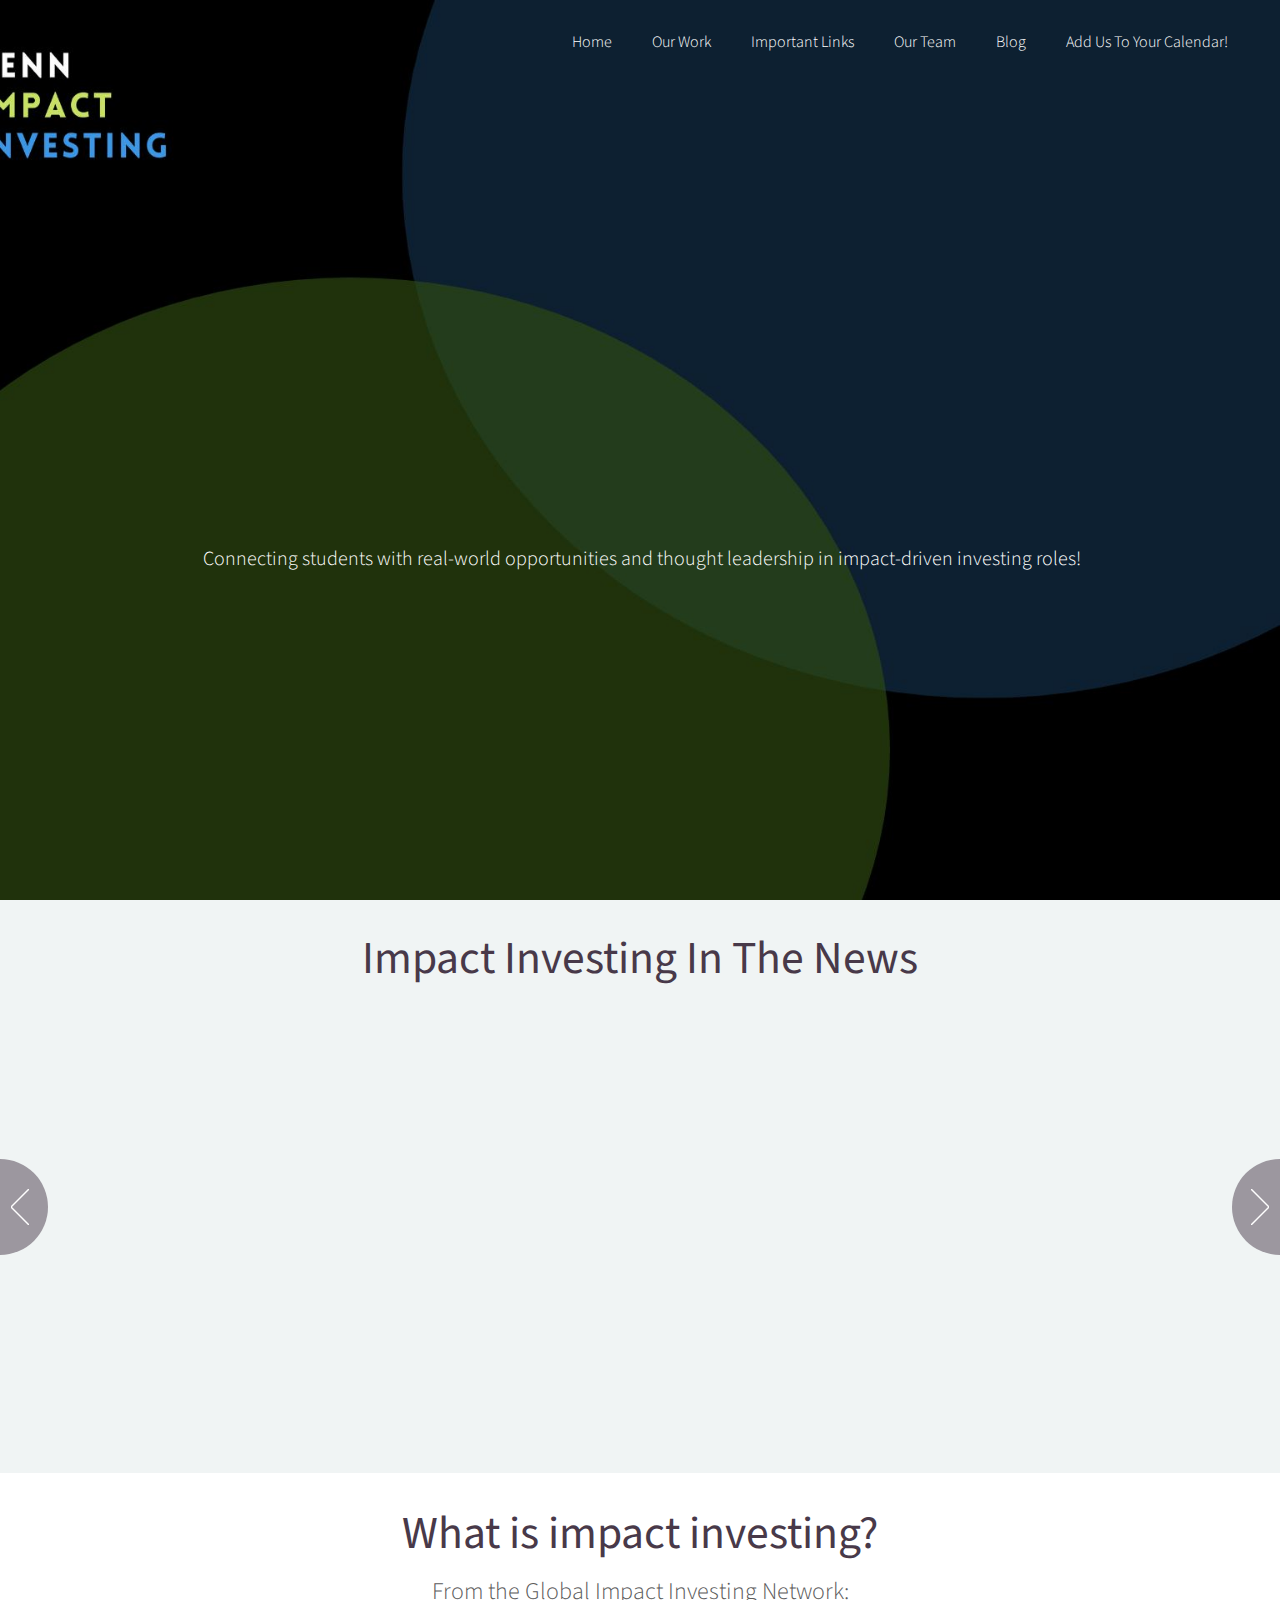
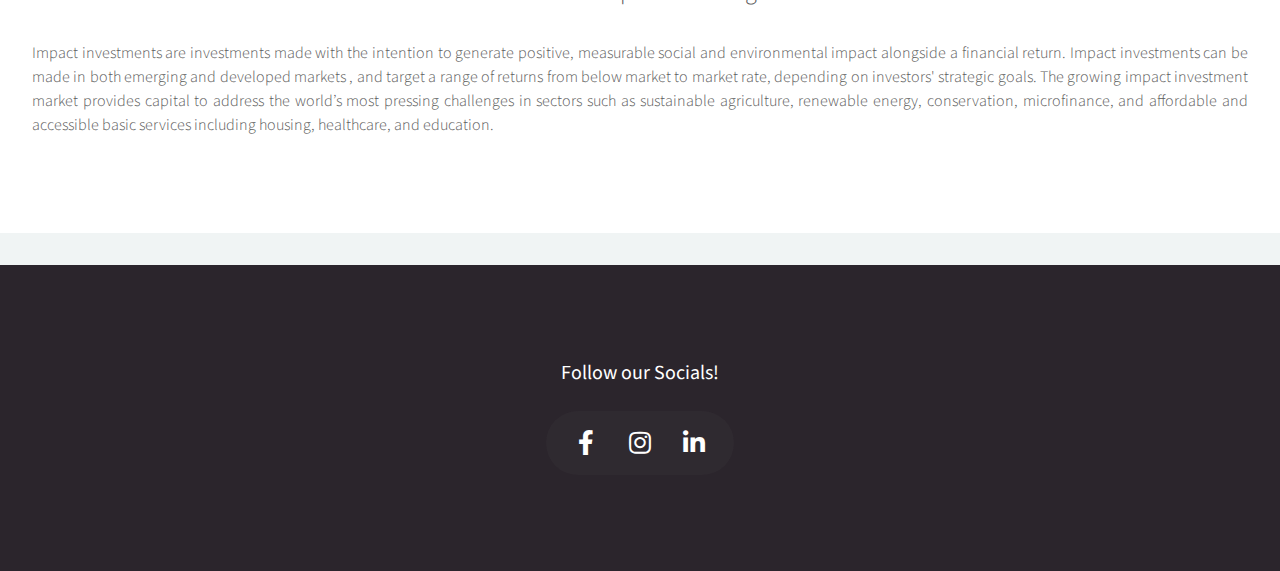
==== commit cbfe8f99: "Update index.html" ====
--- a/index.html
+++ b/index.html
@@ -123,7 +123,7 @@
 		  </style>
 		
 	</head>
-	<body class="indexpage is-preload">
+	<body class="homepage is-preload">
 		<div id="page-wrapper">
 
 			<!-- Header -->
@@ -334,4 +334,4 @@
 				</script>
 
 	</body>
-</html>+</html>
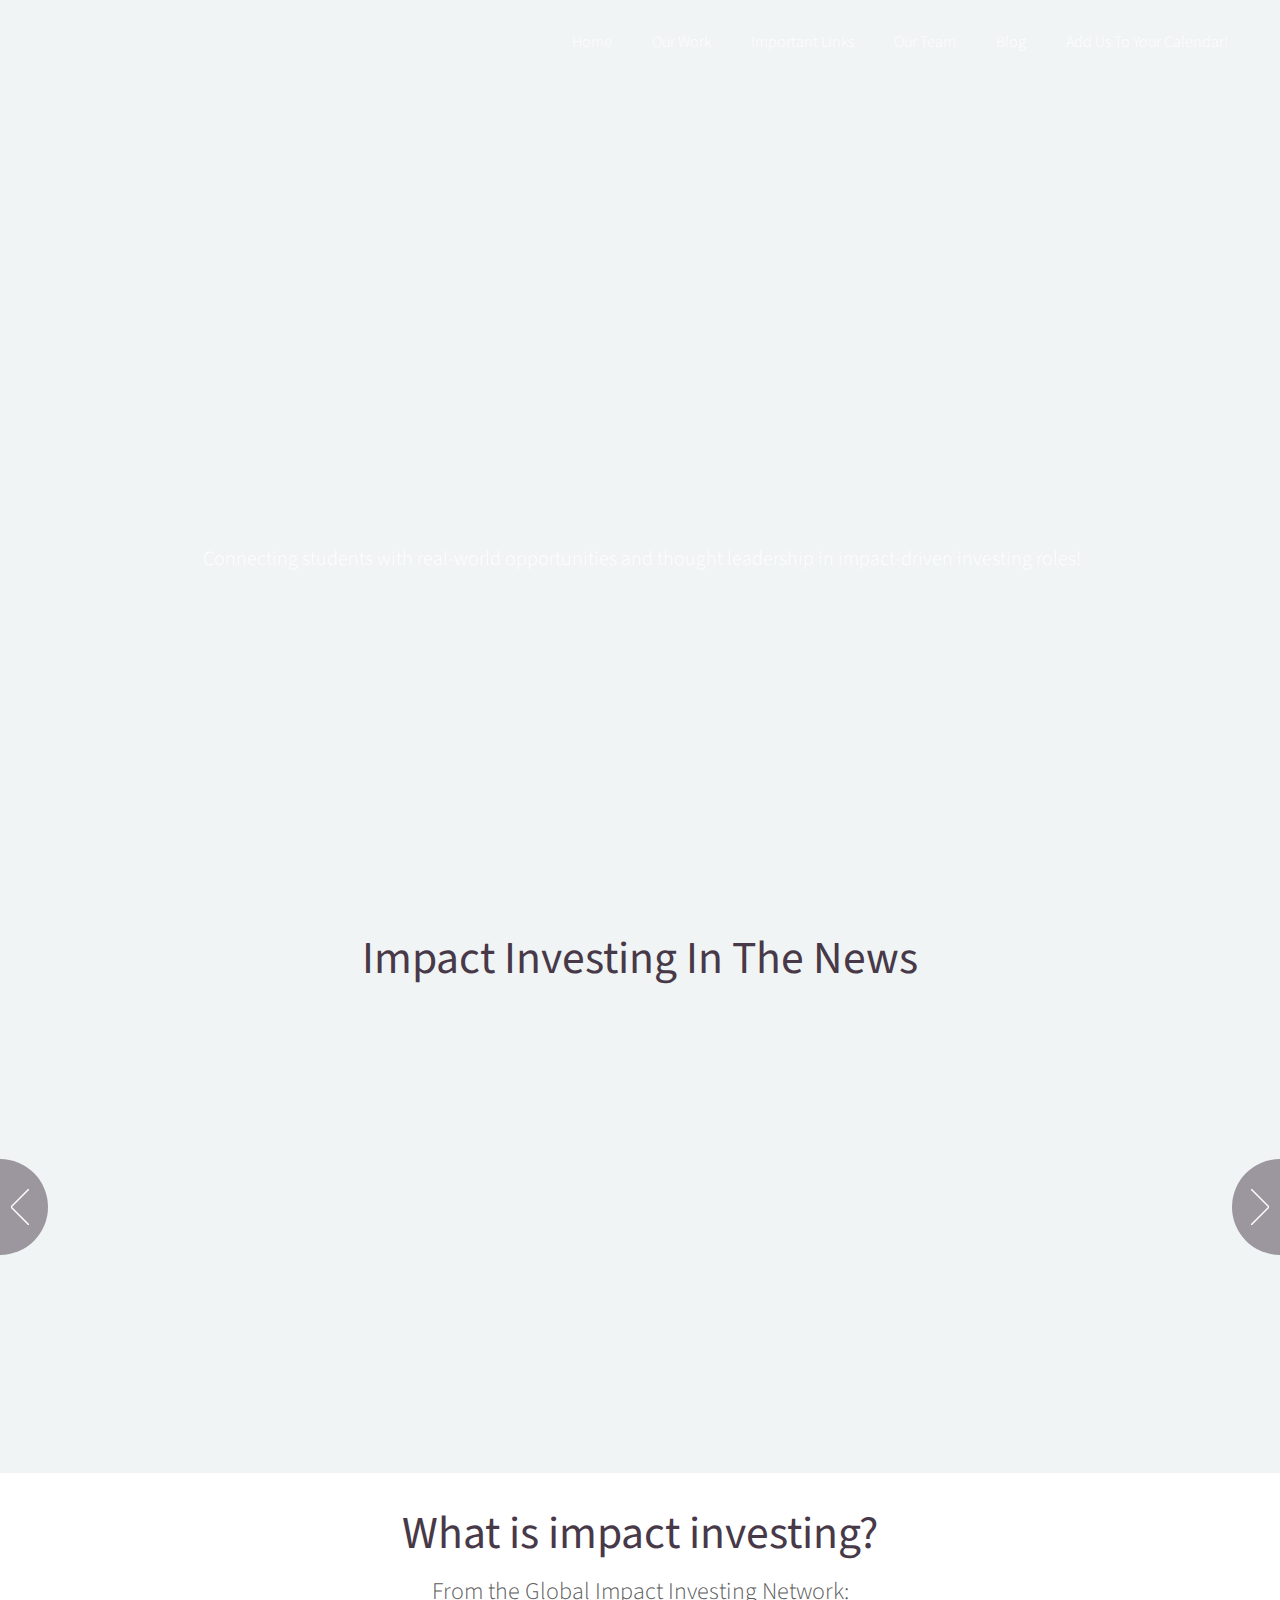
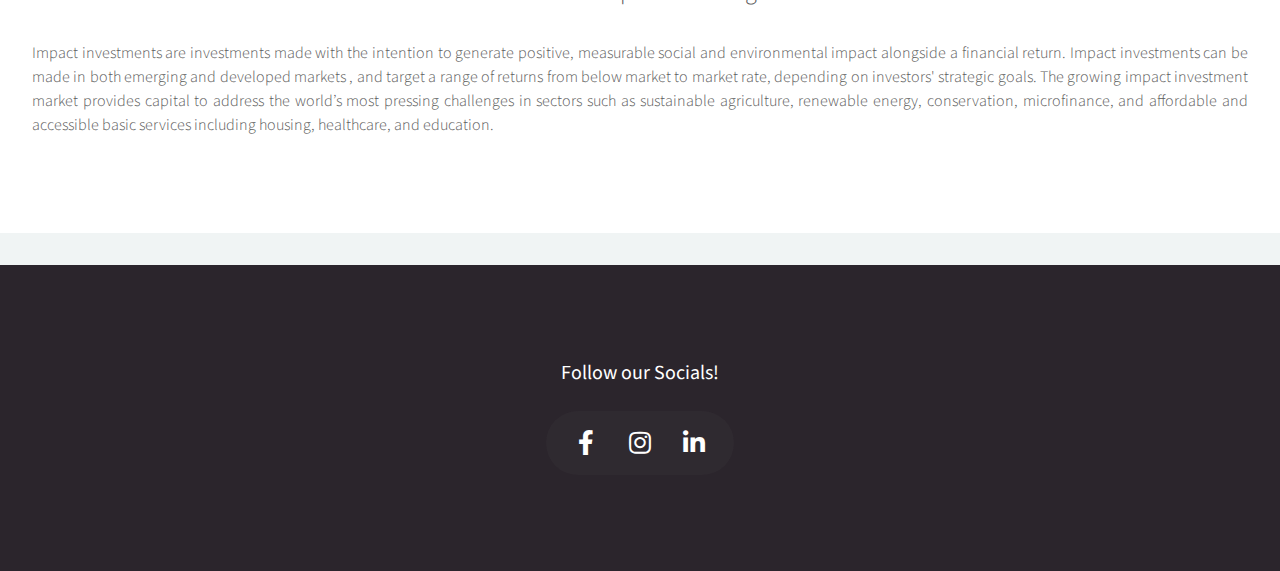
==== commit c9afc1f5: "Add files via upload" ====
--- a/index.html
+++ b/index.html
@@ -6,10 +6,11 @@
 -->
 <html>
 	<head>
-		<title>Helios by HTML5 UP</title>
+		<title>Home</title>
 		<meta charset="utf-8" />
 		<meta name="viewport" content="width=device-width, initial-scale=1, user-scalable=no" />
 		<link rel="stylesheet" href="assets/css/main.css" />
+		<link rel="shortcut icon" href="images/piifavicon3.png">
 		<noscript><link rel="stylesheet" href="assets/css/noscript.css" /></noscript>
 		<style>
 		* {box-sizing:border-box}
@@ -334,4 +335,4 @@
 				</script>
 
 	</body>
-</html>
+</html>--- a/assets/css/main.css
+++ b/assets/css/main.css
@@ -2177,7 +2177,7 @@
 
 	#header {
 		position: relative;
-		background-image: url("../../images/WebsiteBackground.jpeg");
+		background-image: url("../../images/websitebackground2.jpg");
 		background-size: cover;
 		background-position: center center;
 		background-attachment: fixed;
